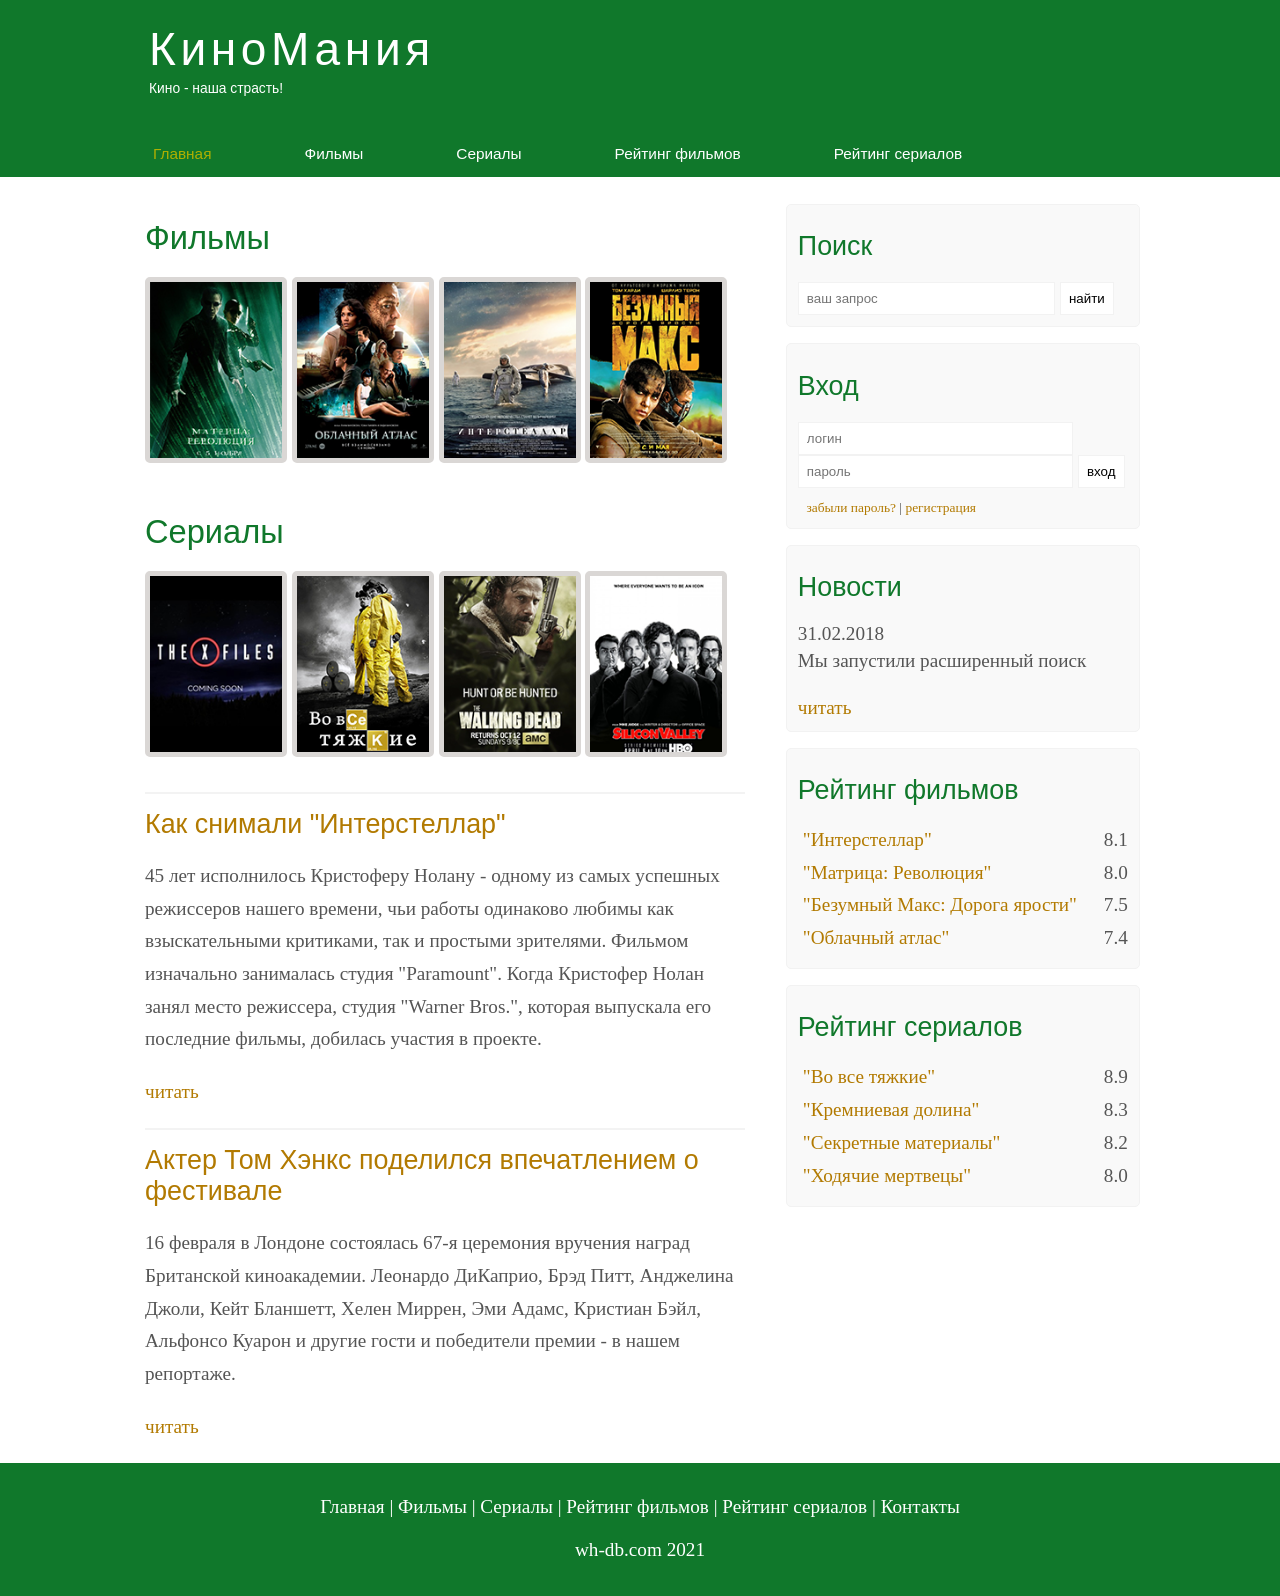
==== index.html @ 7883d6d8 "Add files via upload Макет сайта "КиноМания" на HTML/CSS" ====
<!DOCTYPE html>
<html lang="ru">
<head>
	<meta charset="UTF-8">
	<meta name="viewport" content="width=device-width, initial-scale=1.0">
	<title>Главная</title>
	<meta name="description" content="КиноМания - это портал о кино"/>
	<meta name="keywords" content="фильмы, фильмы онлайн, hd"/>
	<link rel="stylesheet" href="assets/css/style.css">
	<link rel="shortcut icon" href="assets/img/icon.png" type="image/png">
</head>
<body>
	
	<div class="main">

		<div class="header">
			<div class="logo">
				<div class="logo_text">
					<h1><a href="/">КиноМания</a></h1>
					<h2>Кино - наша страсть!</h2>
				</div>
			</div>
			<div class="menubar">
				
				<ul class="menu">
					<li class="selected"><a href="index.html">Главная</a></li>
					<li><a href="films.html">Фильмы</a></li>
					<li><a href="series.html">Сериалы</a></li>
					<li><a href="films_rating.html">Рейтинг фильмов</a></li>
					<li><a href="series_rating.html">Рейтинг сериалов</a></li>
					<li><a href="contacts.html">Контакты</a></li>
				</ul>

			</div>

		</div>

		<div class="site_content">
			
			<div class="sidebar_container">

				<div class="sidebar">	
					<h2>Поиск</h2>
					<form method="post" action="#" id="search_form">
						<input type="search" name="search_field" placeholder="ваш запрос"/>
						<input type="submit" class="btn" value="найти"/>
					</form>
				</div>

				<div class="sidebar">
					<h2>Вход</h2>
					<form method="post" action="#" id="login">
						<input type="text" name="login_field" placeholder="логин"/>
						<input type="password" name="password_field" placeholder="пароль"/>
						<input type="submit" class="btn" value="вход"/>
						<div class="lables_passreg_text">
							<span><a href="#">забыли пароль?</a></span> | <span><a href="#">регистрация</a></span> 
						</div>
					</form>
				</div>

				<div class="sidebar">
					<h2>Новости</h2>
					<span>31.02.2018</span>
					<p>Мы запустили расширенный поиск</p>
					<a href="#">читать</a>
				</div>

				<div class="sidebar">
					<h2>Рейтинг фильмов</h2>
					<ul>
						<li><a href="show_inter.html">"Интерстеллар"</a><span class="rating_sidebar">8.1</span></li>
						<li><a href="show_matrix.html">"Матрица: Революция"</a><span class="rating_sidebar">8.0</span></li>
						<li><a href="show_max.html">"Безумный Макс: Дорога ярости"</a><span class="rating_sidebar">7.5</span></li>
						<li><a href="show_cloud.html">"Облачный атлас"</a><span class="rating_sidebar">7.4</span></li>
					</ul>
				</div>

				<div class="sidebar">
					<h2>Рейтинг сериалов</h2>
					<ul>
						<li><a href="show_breakingbad.html">"Во все тяжкие"</a><span class="rating_sidebar">8.9</span></li>
						<li><a href="show_silicon.html">"Кремниевая долина"</a><span class="rating_sidebar">8.3</span></li>
						<li><a href="show_xfiles.html">"Секретные материалы"</a><span class="rating_sidebar">8.2</span></li>
						<li><a href="show_dead.html">"Ходячие мертвецы"</a><span class="rating_sidebar">8.0</span></li>
					</ul>
				</div>
			</div>

			<div class="content">
				<h1>Фильмы</h1>

				<div class="films_block">
					<a href="show_matrix.html"><img src="assets/img/matrix.png" alt=""></a>
					<a href="show_cloud.html"><img src="assets/img/cloud.png" alt=""></a>
					<a href="show_inter.html"><img src="assets/img/inter.png" alt=""></a>
					<a href="show_max.html"><img src="assets/img/max.png" alt=""></a>
				</div>

				<h1>Сериалы</h1>

				<div class="series_block">
					<a href="show_xfiles.html"><img src="assets/img/xfiles.png" alt=""></a>
					<a href="show_breakingbad.html"><img src="assets/img/breakingbad.png" alt=""></a>
					<a href="show_dead.html"><img src="assets/img/dead.png" alt=""></a>
					<a href="show_silicon.html"><img src="assets/img/silicon.png" alt=""></a>
				</div>

				<div class="posts">
					
					<hr>
					<h2><a href="#">Как снимали "Интерстеллар"</a></h2>
					<div class="posts_content">
						
						<p>
							45 лет исполнилось Кристоферу Нолану - одному из самых успешных режиссеров нашего времени, чьи работы одинаково любимы как взыскательными критиками, так и простыми зрителями. Фильмом изначально занималась студия "Paramount". Когда Кристофер Нолан занял место режиссера, студия "Warner Bros.", которая выпускала его последние фильмы, добилась участия в проекте.
						</p>

					</div>

					<p><a href="#">читать</a></p>

					<hr>
					<h2><a href="#">Актер Том Хэнкс поделился впечатлением о фестивале</a></h2>
					<div class="posts_content">
						
						<p>
							16 февраля в Лондоне состоялась 67-я церемония вручения наград Британской киноакадемии. Леонардо ДиКаприо, Брэд Питт, Анджелина Джоли, Кейт Бланшетт, Хелен Миррен, Эми Адамс, Кристиан Бэйл, Альфонсо Куарон и другие гости и победители премии - в нашем репортаже.
						</p>

					</div>

					<p><a href="#">читать</a></p>

				</div>

			</div>

		</div>
		<div class="footer">
			<p>
				<a href="index.html">Главная</a> |
				<a href="films.html">Фильмы</a> |
				<a href="series.html">Сериалы</a> |
				<a href="films_rating.html">Рейтинг фильмов</a> |
				<a href="series_rating.html">Рейтинг сериалов</a> |
				<a href="contacts.html">Контакты</a>
			</p>
			<p>wh-db.com 2021</p>
		</div>

	</div>

</body>
</html>
---- assets/css/style.css ----
* {
	margin: 0;
	padding: 0;
}

input[type="text"], input[type="password"], input[type="search"] {
	color: #5d5d5d;
	width: 60%;
	padding: 8px;
}

body {
	font-size: 1.2em;
	background-color: #fff;
	color: #555;
}

p {
	padding: 0 0 20px 0;
	line-height: 1.7em;
}

input, textarea {
	outline: none;
	border: none;
	border: solid 1px #f2f2f2;
}

h1, h2, h3 {
	font: normal 170% 'century gothic', arial;
	margin: 0 0 15px 0;
	padding: 15px 0 5px 0;
	color: #10782b;
}

h2 {
	font-size: 140%;
}

a, a:hover {
	outline: none;
	text-decoration: none;
	color: #b27a01;
}

ul {
	margin-left: 2px 0 22px 17px;
}

ul li {
	margin: 0 0 6px 0;
	padding: 0 0 4px 5px;
	line-height: 1.5em;
}

.header {
	background-color: #10782b;
	height: 177px;
	font-size: 0.8em;
	margin-left: 0px;
	margin-right: 0px;
	min-width: 1065px;
}

.main, .logo, .menubar, .site_content, .footer {
	margin-left: auto;
	margin-right: auto;
}

.logo {
	width: 1000px;
	padding-bottom: 40px;
}

.logo h1, .logo h2 {
	font: normal 300% 'century gothic', arial, sans-serif;
	margin: 0 0 0 9px;
}

.logo_text h1, .logo_text h1 a, .logo_text h1 a:hover {
	padding: 22px 0 0 0;
	color: #fff;
	letter-spacing: 0.1em;
	text-decoration: none;
}

.logo_text h2 {
	font-size: 0.9em;
	padding: 4px 0 0 0;
	color: white;
}

.menubar {
	width: 1060px;
	height: 46px;
}

ul.menu {
	float: right;
}

ul.menu li {
	float: left;
	padding: 0 0 0 15px;
	list-style: none;
	margin: 3px 15px 0 0;
}

ul.menu li a {
	font: normal 100% 'trebuchet ms', sans-serif;
	display: block;
	height: 20px;
	padding: 6px 35px 5px 28px;
	color: #fff;
	text-decoration: none;
}

ul.menu li.selected a {
	color: #aeb002;
}

ul.menu li a:hover {
	color: #e4ec04;
}

hr {
	border: solid 1px #f3f3f3;
	clear: both;
}

.site_content {
	width: 1000px;
	overflow: hidden;
	margin: 20px auto 0 auto;
	background-color: white;
}

.sidebar_container {
	float: right;
	width: 224px;
}

.sidebar {
	float: right;
	width: 330px;
	padding: 5%;
	margin: 0 0 16px 0;
	border: solid 1px #f2f2f2;
	border-radius: 5px;
	background-color: #f9f9f9;
}

.btn {
	padding: 8px;
	background-color: white;
	cursor: pointer;
}

.sidebar h2{
	color: #10782b;
}

.lables_passreg_text {
	font-size: 0.7em;
	margin-top: 3%;
	margin-left: 2%;
}

.sidebar ul {
	margin: 0;
}

.sidebar ul li {
	list-style-type: none;
	margin: 0 0 0 0;
}

.sidebar .rating_sidebar {
	float: right;
}

.sidebar form {
	width: 130%;
}

.content {
	text-align: left;
	width: 600px;
	padding: 0 0 0 5px;
	float: left;
}

.content a {
	text-decoration: none;
}

.films_block {
	margin-bottom: 5%;
}

.films_block img {
	border-radius: 5px;
	border: solid 5px #dad7d5;
	width: 22%;
}

.series_block {
	margin-bottom: 5%;
}

.series_block img {
	border-radius: 5px;
	border: solid 5px #dad7d5;
	width: 22%;
}

.posts .posts_content {
	font-size: 1em;
}

.info_film_page {
	margin-top: 2%;
	margin-bottom: 4%;
}

.info_film_page .label {
	font-size: 1em;
}

.info_film_page .value {
	font-size: 0.9em;
	color: #49945a;
	margin-right: 3%;
}

.info_series_page {
	margin-top: 2%;
	margin-bottom: 4%;
}

.info_series_page .label {
	font-size: 1em;
}

.info_series_page .value {
	font-size: 0.9em;
	color: #49945a;
	margin-right: 3%;
}

.description_film {
	margin-bottom: 2%;
	font-size: 91%;
}

.description_film img {
	float: left;
	margin-right: 2%;
	border-radius: 5px;
	border: solid 5px #dad7d5;
	margin-bottom: 2%;
}

.description_series {
	margin-bottom: 2%;
	font-size: 91%;
}

.description_series img {
	float: left;
	margin-right: 2%;
	border-radius: 5px;
	border: solid 5px #dad7d5;
	margin-bottom: 2%;
}

.reviews {
	margin-bottom: 4%;
	font-size: 0.9em;
}

.reviews .review_name {
	background-color: #10782b;
	color: white;
	padding: 1%;
	border-top-left-radius: 5px;
	border-top-right-radius: 5px;
}

.reviews .review_text {
	padding-top: 2%;
	padding-bottom: 2%;
	padding-left: 2%;
	margin-bottom: 3%;
}

.send {
	margin-bottom: 4%;
}

.send input[type="text"], textarea {
	border: solid 1px #c3c3c3;
	margin-bottom: 2%;
}

.send input[type="text"] {
	width: 97%;
}

.send textarea {
	width: 598px;
	height: 200px;
}

.send input[type="submit"] {
	background-color: #10782b;
	padding: 3%;
	color: white;
	border-radius: 5px;
}

.send_contact input[type="text"], textarea {
	border: solid 1px #c3c3c3;
	margin-bottom: 2%;
}

.send_contact input[type="text"] {
	width: 98%;
}

.send_contact textarea {
	width: 604px;
	height: 300px;
}

.send_contact input[type="submit"] {
	background-color: #10782b;
	padding: 3%;
	color: white;
	border-radius: 5px;
}

.info_film {
	margin-bottom: 3%;
	background-color: #f9f9f9;
	padding: 4%;
	height: 325px;
	width: 560px;
	font-size: 82%
}

.info_film img {
	float: left;
	margin-height: 2%;
	border-radius: 5px;
	border: solid 5px #dad7d5;
	width: 25%;
	margin-right: 2%;
}

.info_series {
	margin-bottom: 3%;
	background-color: #f9f9f9;
	padding: 4%;
	height: 325px;
	width: 560px;
	font-size: 82%
}

.info_series img {
	float: left;
	margin-height: 2%;
	border-radius: 5px;
	border: solid 5px #dad7d5;
	width: 25%;
	margin-right: 2%;
}

.button {
	background-color: #10782b;
	padding: 2%;
	color: white;
	border-radius: 5px;
	float: right;
	margin-top: 5%;
	clear: both;
	font-size: 0.8em;
}

.button a {
	color: white;
	font-size: 105%;
}

table {
	width: 100%;
	border: solid 1px #f4f4f4;
}

td {
	padding: 1%;
	border: solid 1px #f4f4f4;
}

td img {
	width: 60px;
	vertical-align: middle;
}

.center {
	text-align: center;
}

.rating {
	font-weight: bold;
}

.footer {
	width: 100%;
	height: 100px;
	padding: 28px 0 5px 0;
	text-align: center;
	background-color: #10782b;
	color: white;
	margin-left: 0px;
	margin-right: 0px;
	min-width: 1065px;
}

.footer a {
	color: white;
	text-decoration: none;
}

.footer a:hover {
	color: #e4ec04;
	text-decoration: none;
}

.footer p {
	padding: 0 0 10px 0;
}

//CSS Mobile

@media only screen
and (min-device-width: 320px)
and (max-device-width: 568px) {

	.header {
		background-color: #10782b;
		min-width: 100%;
		height: 20%;
		text-align: center;
	}
	.logo {
		width: 100%;
	}
	.site_content {
		width: 100%;
	}
	.menubar {
		width: 100%;
		height: 100%;
	}

	.site_content {
		width: 100%;
		text-align: center;
	}

	.sidebar_container {
		display: none;
	}
}
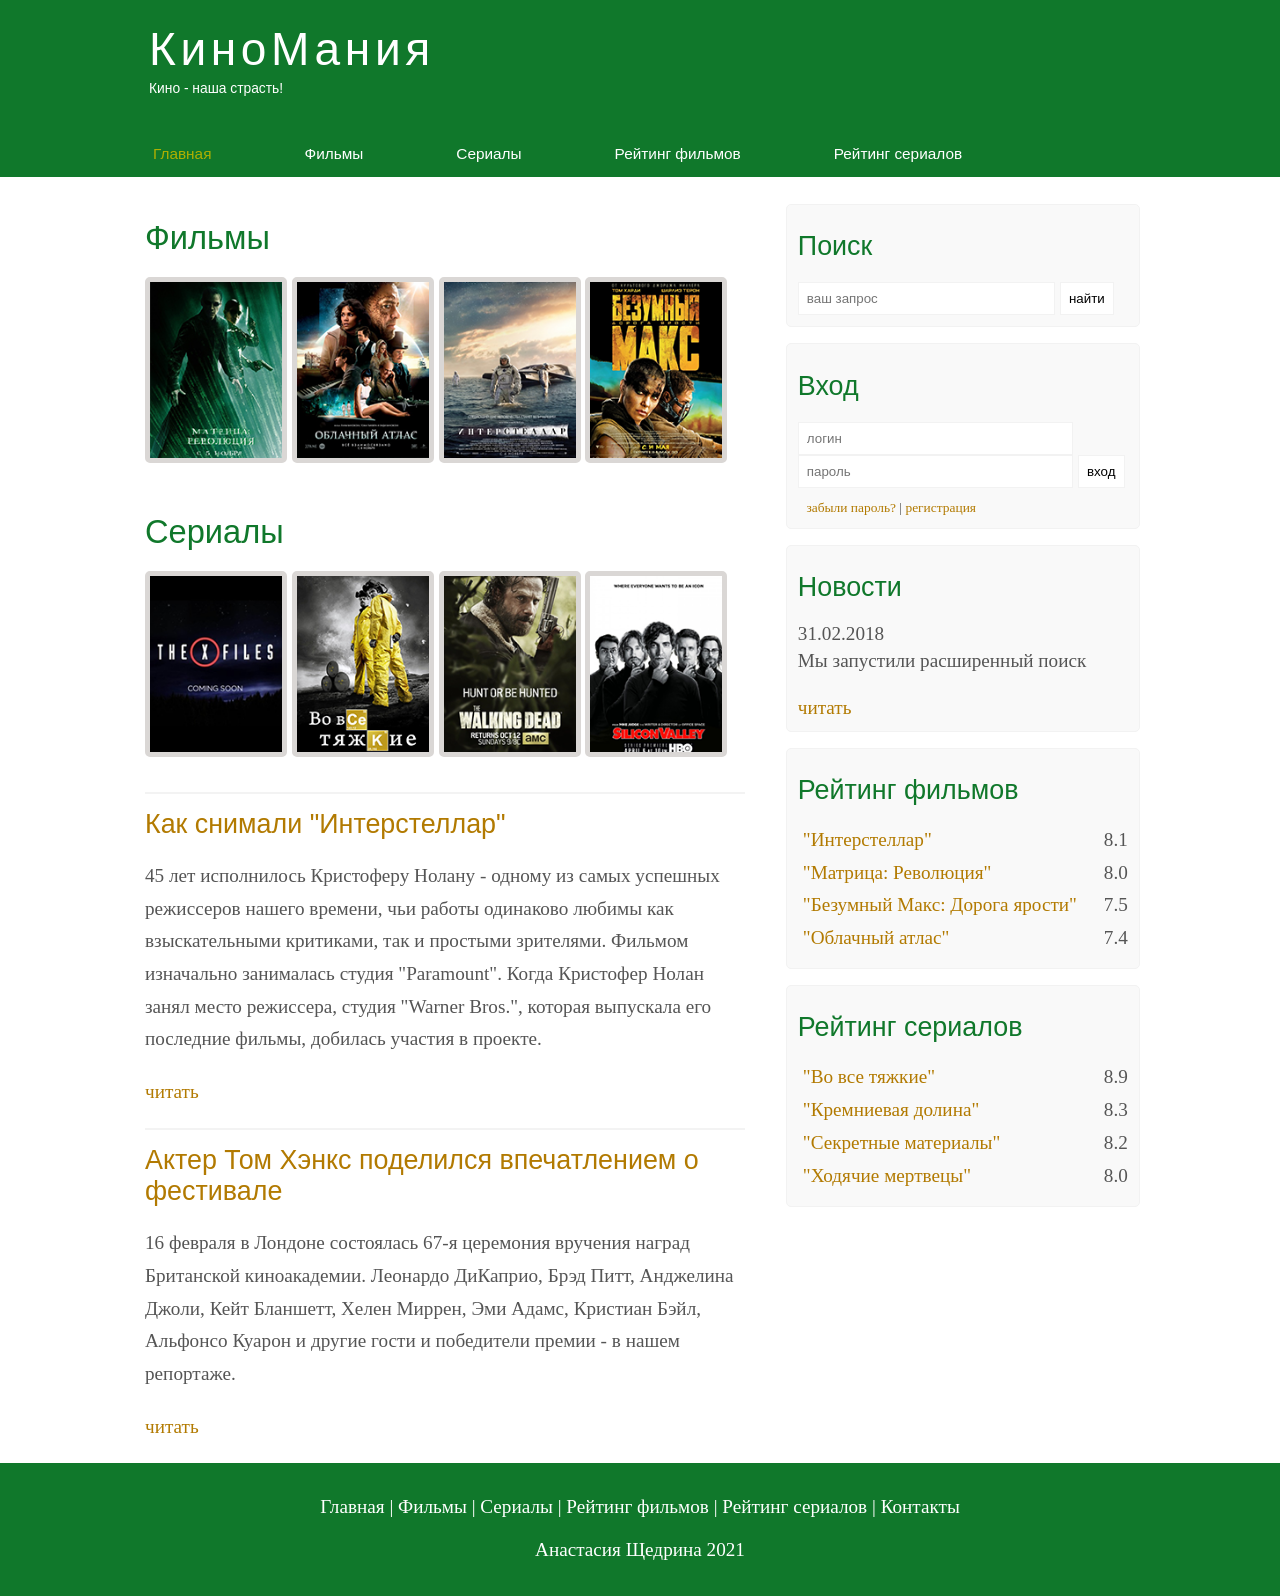
==== commit 9fab0107: "Готовая верстка на мобильные устройства" ====
--- a/index.html
+++ b/index.html
@@ -7,6 +7,8 @@
 	<meta name="description" content="КиноМания - это портал о кино"/>
 	<meta name="keywords" content="фильмы, фильмы онлайн, hd"/>
 	<link rel="stylesheet" href="assets/css/style.css">
+	<link rel="stylesheet" href="assets/css/style-mini-device.css">
+	<link rel="stylesheet" href="assets/css/style-ipad.css">
 	<link rel="shortcut icon" href="assets/img/icon.png" type="image/png">
 </head>
 <body>
@@ -146,7 +148,7 @@
 				<a href="series_rating.html">Рейтинг сериалов</a> |
 				<a href="contacts.html">Контакты</a>
 			</p>
-			<p>wh-db.com 2021</p>
+			<p>Анастасия Щедрина 2021</p>
 		</div>
 
 	</div>
--- a/assets/css/style.css
+++ b/assets/css/style.css
@@ -351,7 +351,6 @@
 
 .info_film img {
 	float: left;
-	margin-height: 2%;
 	border-radius: 5px;
 	border: solid 5px #dad7d5;
 	width: 25%;
@@ -369,7 +368,6 @@
 
 .info_series img {
 	float: left;
-	margin-height: 2%;
 	border-radius: 5px;
 	border: solid 5px #dad7d5;
 	width: 25%;
@@ -439,37 +437,4 @@
 
 .footer p {
 	padding: 0 0 10px 0;
-}
-
-//CSS Mobile
-
-@media only screen
-and (min-device-width: 320px)
-and (max-device-width: 568px) {
-
-	.header {
-		background-color: #10782b;
-		min-width: 100%;
-		height: 20%;
-		text-align: center;
-	}
-	.logo {
-		width: 100%;
-	}
-	.site_content {
-		width: 100%;
-	}
-	.menubar {
-		width: 100%;
-		height: 100%;
-	}
-
-	.site_content {
-		width: 100%;
-		text-align: center;
-	}
-
-	.sidebar_container {
-		display: none;
-	}
 }
--- a/assets/css/style-mini-device.css
+++ b/assets/css/style-mini-device.css
@@ -0,0 +1,193 @@
+/*CSS Mobile*/
+
+@media only screen and (min-device-width: 320px) and (max-device-width: 568px) {
+	.header {
+		background-color: rgb(27, 158, 158);
+		min-width: 100%;
+		height: 20%;
+		text-align: center;
+	}
+
+	.logo {
+		width: 100%;
+	}
+
+	.site_content {
+		width: 100%;
+	}
+
+	.menubar {
+		width: 100%;
+		height: 100%;
+	}
+
+	.content {
+		width: 96%;
+		text-align: center;
+	}
+
+	.site_content {
+		width: 100%;
+		text-align: center;
+	}
+
+	.sidebar_container {
+		display: none;
+	}
+
+	.footer {
+		display: none;
+	}
+
+	ul.menu {
+		float: none;
+	}
+
+	ul.menu li {
+		margin: 0;
+		padding: 0;
+		float: none;
+	}
+
+	.logo h1 {
+		font: normal 235% 'century gothic', arial, sans-serif;
+	}
+
+	.logo h2 {
+		font: normal 100% 'century gothic', arial, sans-serif;
+		color: white;
+	}
+
+	.content h1, h2 {
+		font: normal 100% 'century gothic', arial;
+	}
+
+	.films_block img {
+		width: 43%;
+	}
+
+	.series_block img {
+		width: 43%;
+	}
+
+	.posts_content p {
+		line-height: 1.5em;
+		padding: 3%;
+		text-align: left;
+	}
+
+	.posts p {
+		font-size: 96%;
+	}
+	/*films page*/
+	.info_film {
+		float: none;
+		width: 93%;
+		height: 100%;
+		text-align: left;
+	}
+	.info_film h2 {
+		text-align: center;
+	}
+	.info_film img {
+		width: 86%;
+		float: none;
+		margin-left: 3%;
+		margin-bottom: 5%;
+	}
+	.button {
+		float: none;
+		text-align: center;
+	}
+	/*series page*/
+	.info_series {
+		float: none;
+		width: 93%;
+		height: 100%;
+		text-align: left;
+	}
+	.info_series h2 {
+		text-align: center;
+	}
+	.info_series img {
+		width: 86%;
+		float: none;
+		margin-left: 3%;
+		margin-bottom: 5%;
+	}
+	/*rating film page*/
+	table {
+		display: block;
+	}
+
+	th {
+		font-size: 75%;
+	}
+
+	td {
+		padding: 0;
+		margin: 0;
+		font-size: 80%;
+		text-align: left;
+	}
+	/*show page*/
+	iframe {
+		width: 88%;
+		height: 100%;
+	}
+	.description_film {
+		width: 90%;
+		text-align: left;
+		margin-left: 2%;
+	}
+	.description_film img {
+		float: none;
+		width: 73%;
+		display: block;
+		margin: 0;
+		padding: 0;
+		margin-left: 12%;
+		margin-bottom: 7%;
+	}
+	.review_name {
+		text-align: left;
+	}
+	.review_text {
+		text-align: left;
+	}
+	.send input[type="text"] {
+		width: 90%;
+	}
+	.send textarea {
+		width: 95%;
+	}
+	.send input[type="submit"] {
+		float: none;
+		width: 95%;
+	}
+	.description_series {
+		width: 90%;
+		text-align: left;
+		margin-left: 2%;
+	}
+	.description_series img {
+		float: none;
+		width: 73%;
+		display: block;
+		margin: 0;
+		padding: 0;
+		margin-left: 12%;
+		margin-bottom: 7%;
+	}
+	.send_contact input[type="text"] {
+		width: 90%;
+	}
+    .send_contact textarea {
+		width: 95%;
+	}
+    .send_contact input[type="submit"] {
+		float: none;
+		width: 95%;
+        margin-bottom: 2%;
+	}
+}
--- a/assets/css/style-ipad.css
+++ b/assets/css/style-ipad.css
@@ -0,0 +1,193 @@
+/*CSS Mobile*/
+
+@media only screen and (min-device-width: 768px) and (max-device-width: 1024px) {
+	.header {
+		background-color: rgb(27, 158, 158);
+		min-width: 100%;
+		height: 20%;
+		text-align: center;
+	}
+
+	.logo {
+		width: 100%;
+	}
+
+	.site_content {
+		width: 100%;
+	}
+
+	.menubar {
+		width: 100%;
+		height: 100%;
+	}
+
+	.content {
+		width: 96%;
+		text-align: center;
+	}
+
+	.site_content {
+		width: 100%;
+		text-align: center;
+	}
+
+	.sidebar_container {
+		display: none;
+	}
+
+	.footer {
+		display: none;
+	}
+
+	ul.menu {
+		float: none;
+	}
+
+	ul.menu li {
+		margin: 0;
+		padding: 0;
+		float: none;
+	}
+
+	.logo h1 {
+		font: normal 235% 'century gothic', arial, sans-serif;
+	}
+
+	.logo h2 {
+		font: normal 100% 'century gothic', arial, sans-serif;
+		color: white;
+	}
+
+	.content h1, h2 {
+		font: normal 100% 'century gothic', arial;
+	}
+
+	.films_block img {
+		width: 43%;
+	}
+
+	.series_block img {
+		width: 43%;
+	}
+
+	.posts_content p {
+		line-height: 1.5em;
+		padding: 3%;
+		text-align: left;
+	}
+
+	.posts p {
+		font-size: 96%;
+	}
+	/*films page*/
+	.info_film {
+		float: none;
+		width: 93%;
+		height: 100%;
+		text-align: left;
+	}
+	.info_film h2 {
+		text-align: center;
+	}
+	.info_film img {
+		width: 86%;
+		float: none;
+		margin-left: 3%;
+		margin-bottom: 5%;
+	}
+	.button {
+		float: none;
+		text-align: center;
+	}
+	/*series page*/
+	.info_series {
+		float: none;
+		width: 93%;
+		height: 100%;
+		text-align: left;
+	}
+	.info_series h2 {
+		text-align: center;
+	}
+	.info_series img {
+		width: 86%;
+		float: none;
+		margin-left: 3%;
+		margin-bottom: 5%;
+	}
+	/*rating film page*/
+	table {
+		display: block;
+	}
+
+	th {
+		font-size: 75%;
+	}
+
+	td {
+		padding: 0;
+		margin: 0;
+		font-size: 80%;
+		text-align: left;
+	}
+	/*show page*/
+	iframe {
+		width: 88%;
+		height: 100%;
+	}
+	.description_film {
+		width: 90%;
+		text-align: left;
+		margin-left: 2%;
+	}
+	.description_film img {
+		float: none;
+		width: 73%;
+		display: block;
+		margin: 0;
+		padding: 0;
+		margin-left: 12%;
+		margin-bottom: 7%;
+	}
+	.review_name {
+		text-align: left;
+	}
+	.review_text {
+		text-align: left;
+	}
+	.send input[type="text"] {
+		width: 90%;
+	}
+	.send textarea {
+		width: 95%;
+	}
+	.send input[type="submit"] {
+		float: none;
+		width: 95%;
+	}
+	.description_series {
+		width: 90%;
+		text-align: left;
+		margin-left: 2%;
+	}
+	.description_series img {
+		float: none;
+		width: 73%;
+		display: block;
+		margin: 0;
+		padding: 0;
+		margin-left: 12%;
+		margin-bottom: 7%;
+	}
+	.send_contact input[type="text"] {
+		width: 90%;
+	}
+    .send_contact textarea {
+		width: 95%;
+	}
+    .send_contact input[type="submit"] {
+		float: none;
+		width: 95%;
+        margin-bottom: 2%;
+	}
+}
